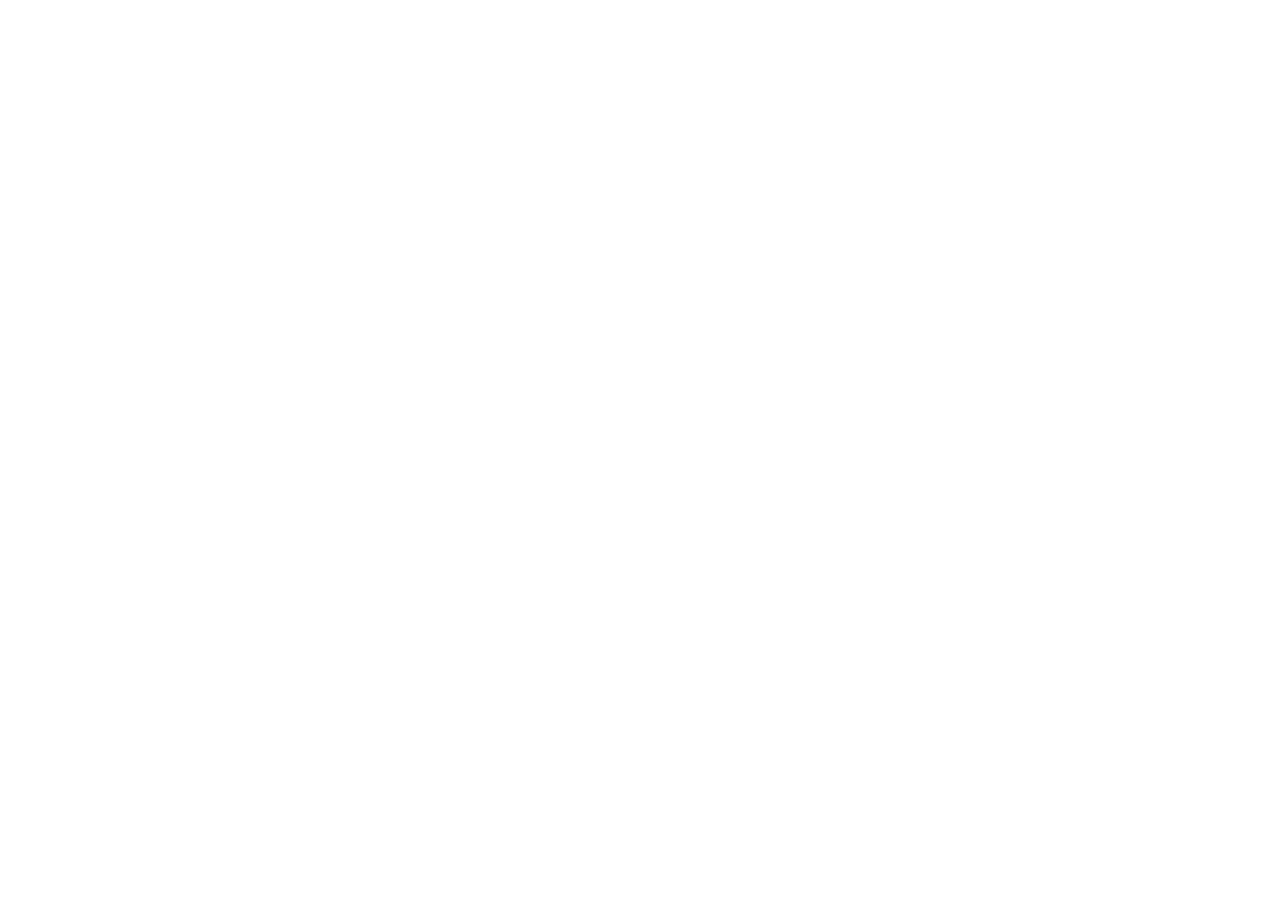
==== 03-lection1/01-button/index.html @ 86d99318 "Added task Кнопка" ====
<!DOCTYPE html>
<!-- Страница с кнопкой -->
<html lang="ru">
    <head>
        <link rel="stylesheet" href="../../assets/css/main.css">
        <link rel="stylesheet" href="./button.css">
    </head>
    <body>

    </body>
</html>
---- assets/css/main.css ----
@import '../fonts/fonts.css';

:root {
    --white: #ffffff;
    --black: #212429;
    --pink: #F784AD;
    --purple: #7048E8;
    --blue: #374FC7;
    --red: #F03D3E;
    --grey-1: #F8F9FA;
    --grey-2: #DDE2E5;
    --grey-3: #ACB5BD;
    --grey-4: #495057;

    --error: var(--red);
    --success: var(--blue);

    --primary: var(--blue);
    --secondary: var(--purple);
}

* {
    font-family: 'Roboto', sans-serif;
}
---- 03-lection1/01-button/button.css ----
/* Стилизация кнопки */
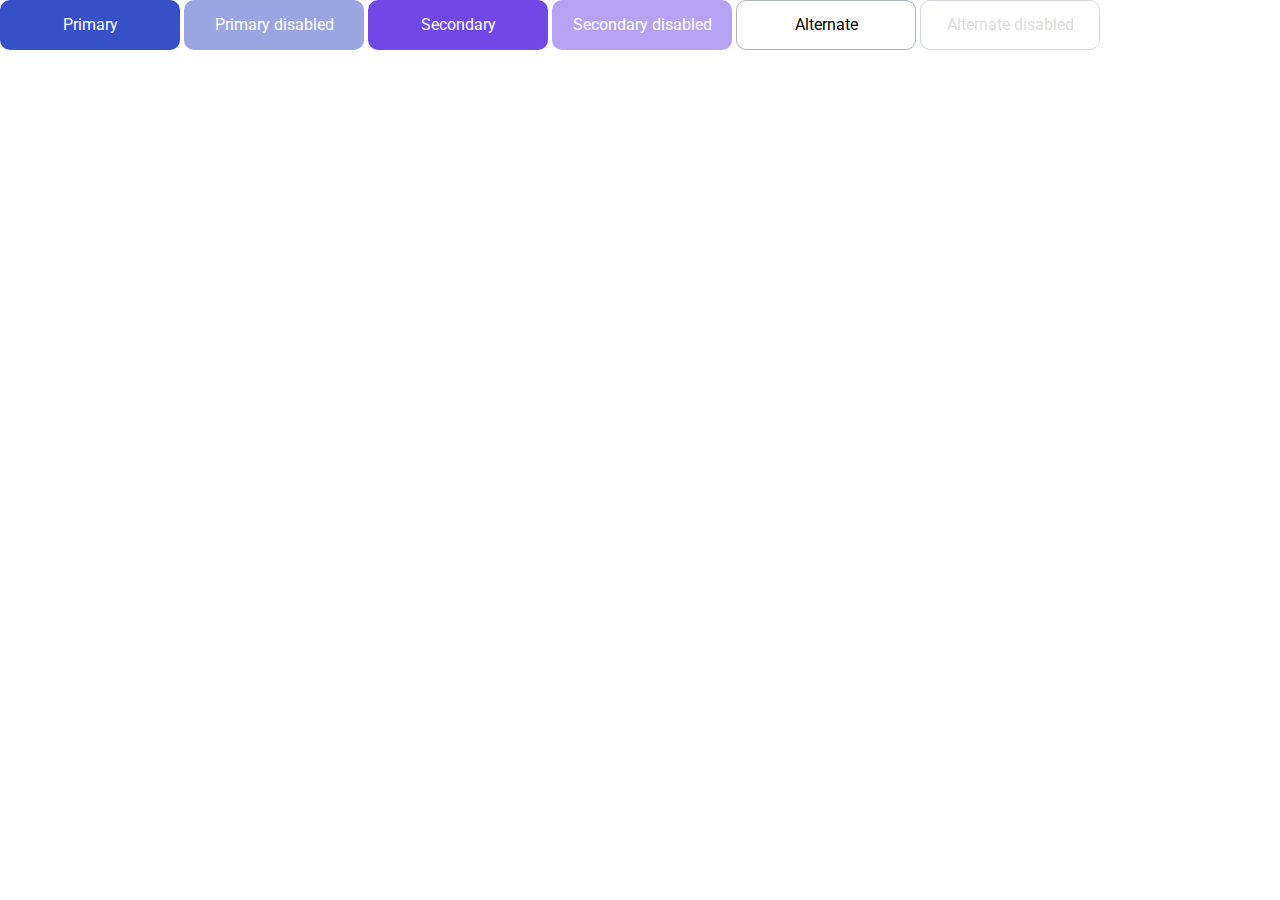
==== commit d95cfd53: "add solution for dz_1" ====
--- a/03-lection1/01-button/index.html
+++ b/03-lection1/01-button/index.html
@@ -6,6 +6,11 @@
         <link rel="stylesheet" href="./button.css">
     </head>
     <body>
-
+<button class="button button__primary">Primary</button>
+<button class="button button__primary button_disabled" disabled>Primary disabled</button>
+<button class="button button__secondary">Secondary</button>
+<button class="button button__secondary button_disabled" disabled>Secondary disabled</button>
+<button class="button">Alternate</button>
+<button class="button button_disabled" disabled>Alternate disabled</button>
     </body>
 </html>
--- a/assets/css/main.css
+++ b/assets/css/main.css
@@ -1,4 +1,10 @@
 @import '../fonts/fonts.css';
+@import '../../assets/css/normalize.css';
+@import '../../components/footer/footer.css';
+@import '../../components/header/header.css';
+@import '../../components/page/page.css';
+@import '../../components/preview/preview.css';
+@import '../../components/container/container.css';
 
 :root {
     --white: #ffffff;
--- a/03-lection1/01-button/button.css
+++ b/03-lection1/01-button/button.css
@@ -1 +1,49 @@
 /* Стилизация кнопки */
+@import '../../assets/css/main.css';
+@import '../../assets/fonts/fonts.css';
+
+.button {
+    background-color: white;
+    width: 180px;
+    height: 50px;
+    border-radius: 10px;
+    cursor: pointer;
+    border: 1px solid rgb(172, 181, 189);
+    transition: opacity 200ms ease-in-out, background 200ms ease-in-out;
+  
+
+}
+.button:hover {
+    border: 1px solid rgb(33, 36, 41);
+}
+
+.button__primary {
+    background-color: var(--primary);
+    border: none;
+    color: white;
+   
+}
+
+.button__secondary {
+    background-color: var(--secondary);
+    border: none;
+    color: white;
+}
+
+
+.button__primary:hover {
+    background-color: #2342C0;
+}
+
+.button__secondary:hover{
+ background-color: #5028C6;
+}
+
+
+
+.button_disabled,
+.button:disabled {
+    opacity: 0.5;
+    cursor: default;
+    pointer-events: none;
+}
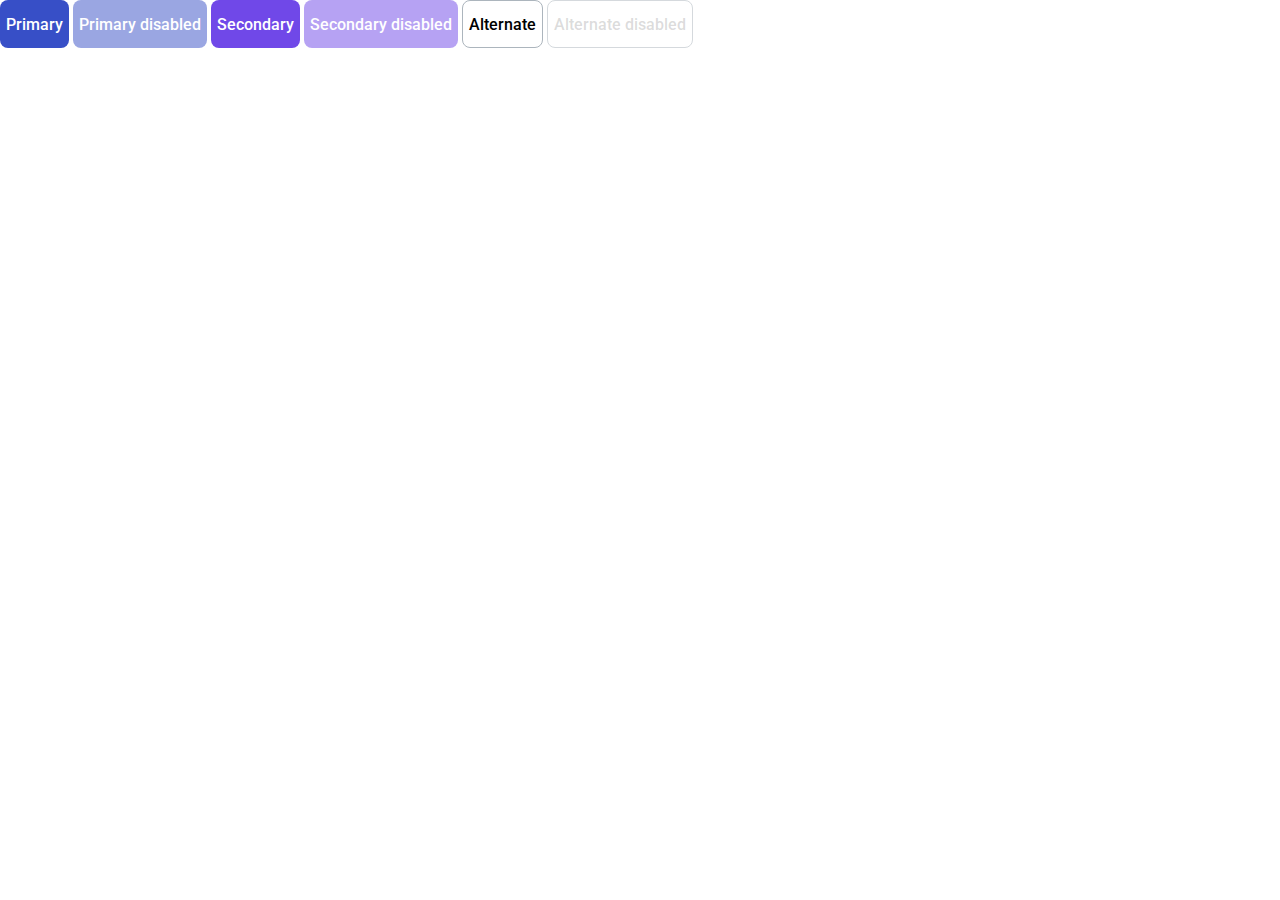
==== commit bc035161: "refactoring" ====
--- a/03-lection1/01-button/index.html
+++ b/03-lection1/01-button/index.html
@@ -6,11 +6,11 @@
         <link rel="stylesheet" href="./button.css">
     </head>
     <body>
-<button class="button button__primary">Primary</button>
-<button class="button button__primary button_disabled" disabled>Primary disabled</button>
-<button class="button button__secondary">Secondary</button>
-<button class="button button__secondary button_disabled" disabled>Secondary disabled</button>
+<button class="button button_primary">Primary</button>
+<button class="button button_primary " disabled>Primary disabled</button>
+<button class="button button_secondary">Secondary</button>
+<button class="button button_secondary " disabled>Secondary disabled</button>
 <button class="button">Alternate</button>
-<button class="button button_disabled" disabled>Alternate disabled</button>
+<button class="button " disabled>Alternate disabled</button>
     </body>
 </html>
--- a/03-lection1/01-button/button.css
+++ b/03-lection1/01-button/button.css
@@ -1,49 +1,42 @@
 /* Стилизация кнопки */
-@import '../../assets/css/main.css';
-@import '../../assets/fonts/fonts.css';
 
 .button {
     background-color: white;
-    width: 180px;
-    height: 50px;
-    border-radius: 10px;
+    height: 48px;
+    border-radius: 8px;
     cursor: pointer;
     border: 1px solid rgb(172, 181, 189);
     transition: opacity 200ms ease-in-out, background 200ms ease-in-out;
+    text-align: center;
+    font-family: Roboto;
+    font-size: 16px;
+    font-style: normal;
+    font-weight: 500;
+    line-height: normal; 
   
 
 }
-.button:hover {
-    border: 1px solid rgb(33, 36, 41);
-}
 
-.button__primary {
+.button_primary {
     background-color: var(--primary);
     border: none;
     color: white;
-   
 }
 
-.button__secondary {
+.button_secondary {
     background-color: var(--secondary);
     border: none;
     color: white;
 }
 
 
-.button__primary:hover {
-    background-color: #2342C0;
+.button:not(.button:disabled):hover {
+    color: var(--black);
+    border: 1px solid var(--black);
 }
 
-.button__secondary:hover{
- background-color: #5028C6;
+.button:disabled {
+    opacity: 0.5;
+    pointer-events: none;
 }
 
-
-
-.button_disabled,
-.button:disabled {
-    opacity: 0.5;
-    cursor: default;
-    pointer-events: none;
-}
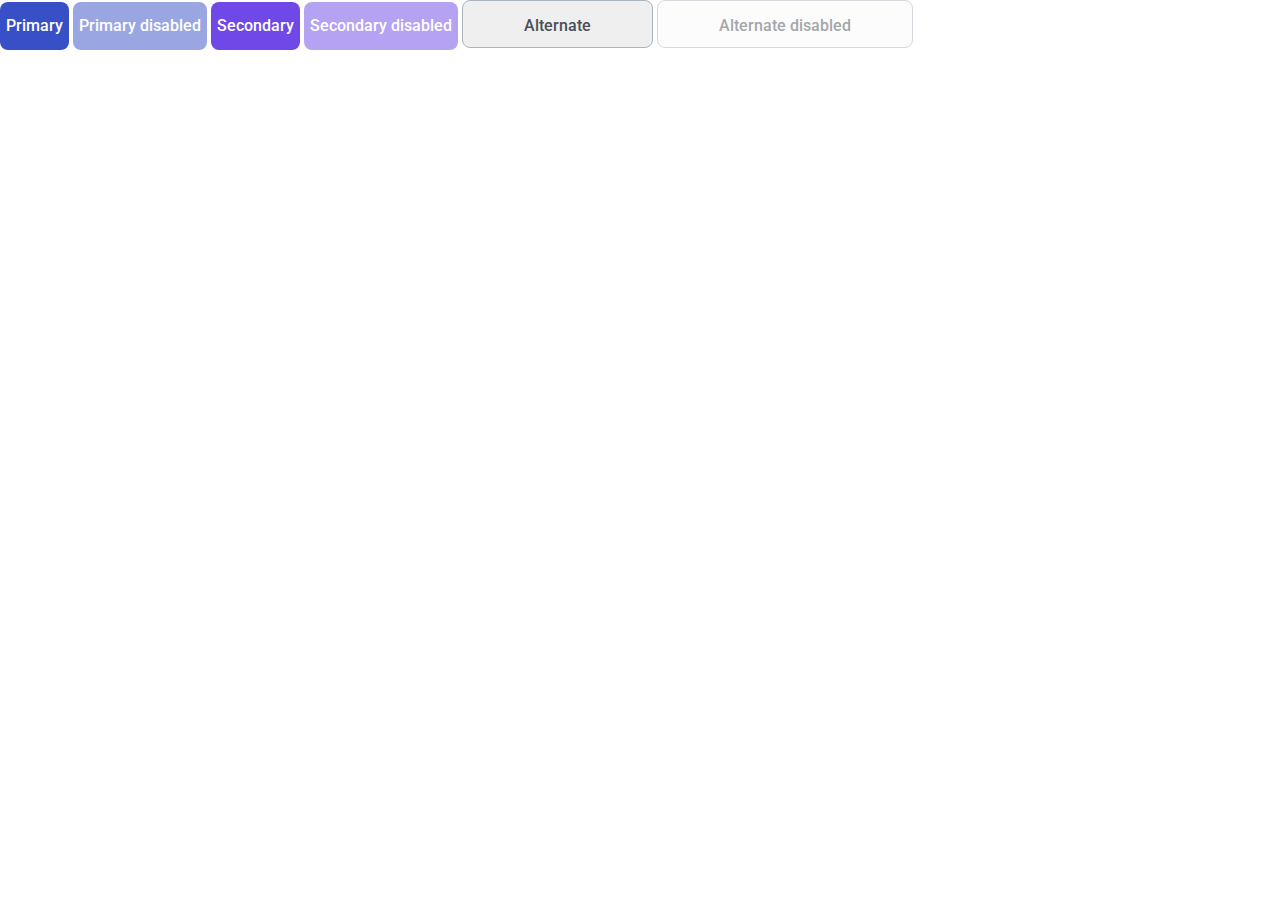
==== commit f5da8e24: "refactoring" ====
--- a/03-lection1/01-button/index.html
+++ b/03-lection1/01-button/index.html
@@ -10,7 +10,7 @@
 <button class="button button_primary " disabled>Primary disabled</button>
 <button class="button button_secondary">Secondary</button>
 <button class="button button_secondary " disabled>Secondary disabled</button>
-<button class="button">Alternate</button>
-<button class="button " disabled>Alternate disabled</button>
+<button class="button button_alternate">Alternate</button>
+<button class="button button_alternate " disabled>Alternate disabled</button>
     </body>
 </html>
--- a/03-lection1/01-button/button.css
+++ b/03-lection1/01-button/button.css
@@ -1,7 +1,7 @@
 /* Стилизация кнопки */
 
 .button {
-    background-color: white;
+    
     height: 48px;
     border-radius: 8px;
     cursor: pointer;
@@ -40,3 +40,8 @@
     pointer-events: none;
 }
 
+.button_alternate {
+    color: var(--grey-4);
+    border: 1px solid var(--grey-3);
+    padding: 15px 61px 14px;
+}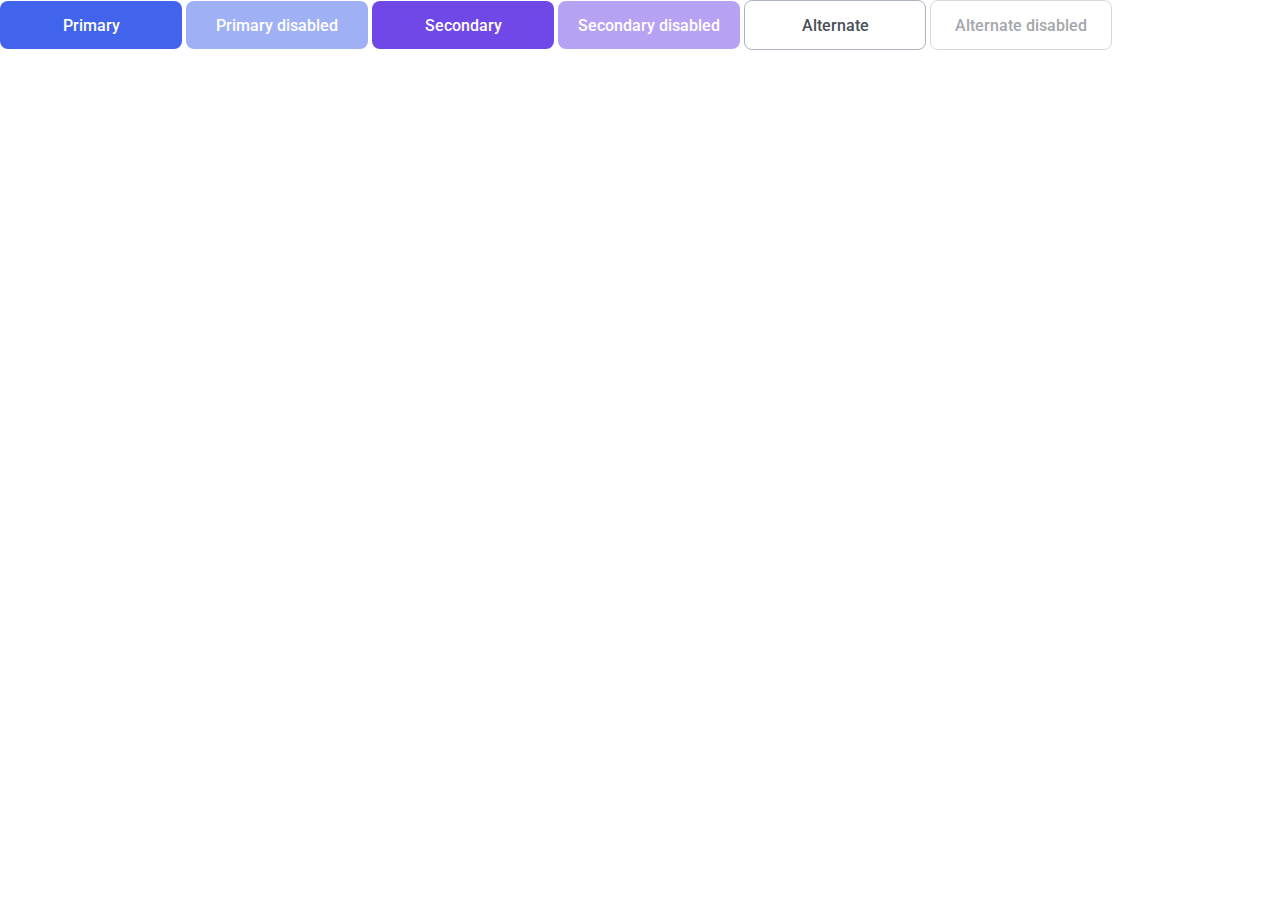
==== commit 409c28dd: "Added teacher solution for task: Кнопка" ====
--- a/03-lection1/01-button/index.html
+++ b/03-lection1/01-button/index.html
@@ -6,11 +6,23 @@
         <link rel="stylesheet" href="./button.css">
     </head>
     <body>
-<button class="button button_primary">Primary</button>
-<button class="button button_primary " disabled>Primary disabled</button>
-<button class="button button_secondary">Secondary</button>
-<button class="button button_secondary " disabled>Secondary disabled</button>
-<button class="button button_alternate">Alternate</button>
-<button class="button button_alternate " disabled>Alternate disabled</button>
+        <button class="button button_primary">
+            Primary
+        </button>
+        <button class="button button_primary" disabled>
+            Primary disabled
+        </button>
+        <button class="button button_secondary">
+            Secondary
+        </button>
+        <button class="button button_secondary" disabled>
+            Secondary disabled
+        </button>
+        <button class="button button_alternate">
+            Alternate
+        </button>
+        <button class="button button_alternate" disabled>
+            Alternate disabled
+        </button>
     </body>
 </html>
--- a/03-lection1/01-button/button.css
+++ b/03-lection1/01-button/button.css
@@ -1,47 +1,68 @@
 /* Стилизация кнопки */
 
 .button {
-    
-    height: 48px;
+    border: none;
+    outline: none;
+
+    display: inline-block;
     border-radius: 8px;
+    padding: 15px 20px 14px;
+    text-align: center;
+    font-size: 16px;
+    line-height: 19px;
+    font-weight: 500;
     cursor: pointer;
-    border: 1px solid rgb(172, 181, 189);
-    transition: opacity 200ms ease-in-out, background 200ms ease-in-out;
-    text-align: center;
-    font-family: Roboto;
-    font-size: 16px;
-    font-style: normal;
-    font-weight: 500;
-    line-height: normal; 
-  
-
-}
-
-.button_primary {
-    background-color: var(--primary);
-    border: none;
-    color: white;
-}
-
-.button_secondary {
-    background-color: var(--secondary);
-    border: none;
-    color: white;
-}
-
-
-.button:not(.button:disabled):hover {
-    color: var(--black);
-    border: 1px solid var(--black);
+    min-width: 182px;
 }
 
 .button:disabled {
     opacity: 0.5;
-    pointer-events: none;
+    cursor: default;
 }
 
+/* Primary */
+
+.button_primary {
+    background: #4263EB;
+    color: #FFFFFF;
+
+    transition: opacity 200ms ease-in-out, background 200ms ease-in-out;
+}
+
+.button_primary:hover {
+    background: #2342C0;
+}
+
+/* Возвращаем цвет на такой же, какой был у primary */
+.button_primary:hover:disabled {
+    background: #4263EB;
+}
+
+/* Secondary */
+
+.button_secondary {
+    background: #7048E8;
+    color: #FFFFFF;
+
+    transition: opacity 200ms ease-in-out, background 200ms ease-in-out;
+}
+
+/* Альтернатива возвращению цвета */
+.button_secondary:hover:not(:disabled) {
+    background: #5028C6;
+}
+
+/* Alternate */
+
 .button_alternate {
-    color: var(--grey-4);
-    border: 1px solid var(--grey-3);
-    padding: 15px 61px 14px;
-}+    border: 1px solid #ACB5BD;
+    background: transparent;
+    color: #495057;
+
+    transition: border-color 0.2s ease-in-out;
+}
+
+/* Альтернатива возвращению цвета */
+.button_alternate:hover:not(:disabled) {
+    border-color: #212429;
+}
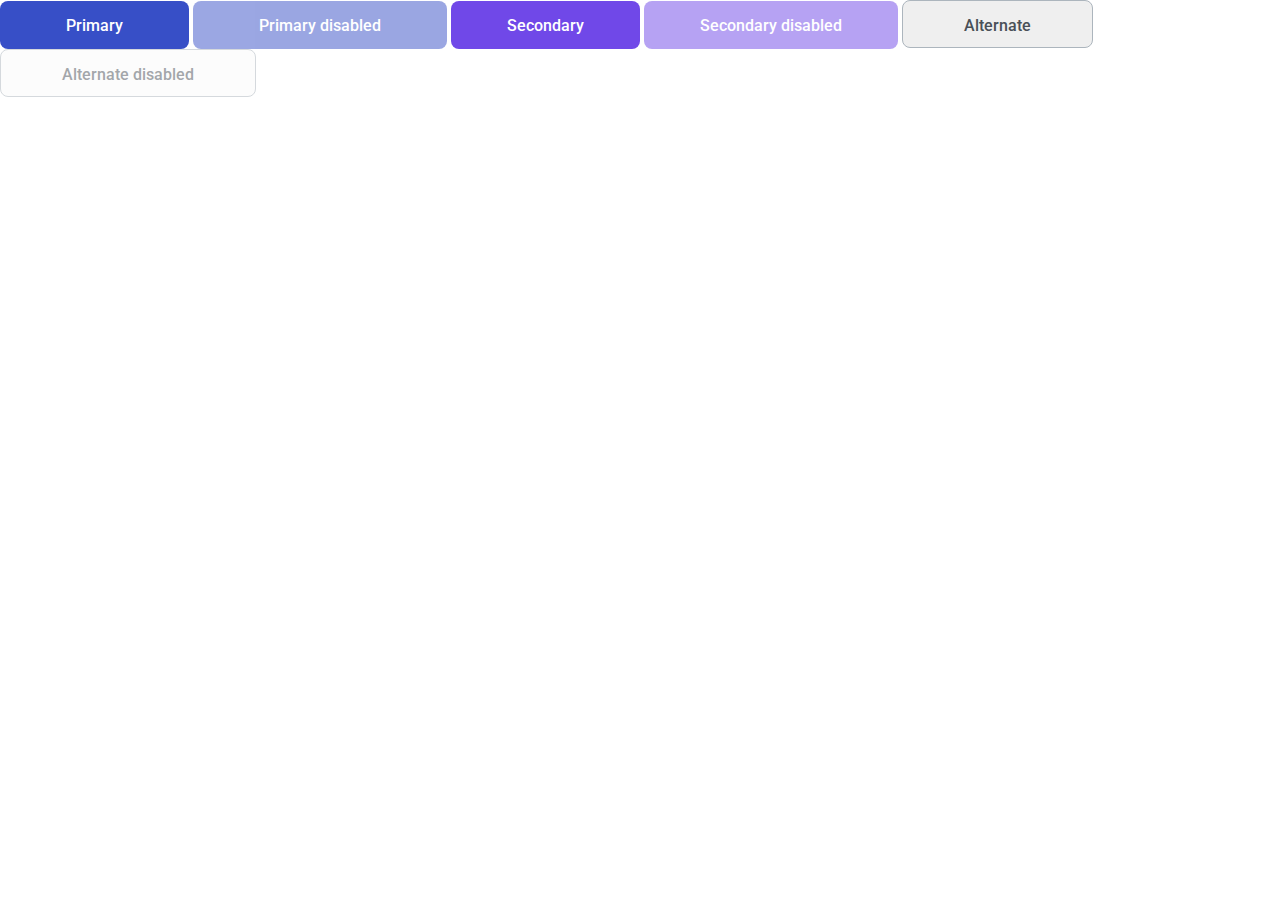
==== commit 6b5bc614: "Merge pull request #3 from Darod103/dz_1" ====
--- a/03-lection1/01-button/index.html
+++ b/03-lection1/01-button/index.html
@@ -6,23 +6,11 @@
         <link rel="stylesheet" href="./button.css">
     </head>
     <body>
-        <button class="button button_primary">
-            Primary
-        </button>
-        <button class="button button_primary" disabled>
-            Primary disabled
-        </button>
-        <button class="button button_secondary">
-            Secondary
-        </button>
-        <button class="button button_secondary" disabled>
-            Secondary disabled
-        </button>
-        <button class="button button_alternate">
-            Alternate
-        </button>
-        <button class="button button_alternate" disabled>
-            Alternate disabled
-        </button>
+<button class="button button_primary">Primary</button>
+<button class="button button_primary " disabled>Primary disabled</button>
+<button class="button button_secondary">Secondary</button>
+<button class="button button_secondary " disabled>Secondary disabled</button>
+<button class="button button_alternate">Alternate</button>
+<button class="button button_alternate " disabled>Alternate disabled</button>
     </body>
 </html>
--- a/03-lection1/01-button/button.css
+++ b/03-lection1/01-button/button.css
@@ -1,68 +1,49 @@
 /* Стилизация кнопки */
 
 .button {
+    
+    height: 48px;
+    border-radius: 8px;
+    cursor: pointer;
+    border: 1px solid rgb(172, 181, 189);
+    transition: opacity 200ms ease-in-out, background 200ms ease-in-out;
+    text-align: center;
+    font-family: Roboto;
+    font-size: 16px;
+    font-style: normal;
+    font-weight: 500;
+    line-height: normal;
+    padding: 15px 66px 14px;
+  
+
+}
+
+.button_primary {
+    background-color: var(--primary);
     border: none;
-    outline: none;
+    color: white;
+}
 
-    display: inline-block;
-    border-radius: 8px;
-    padding: 15px 20px 14px;
-    text-align: center;
-    font-size: 16px;
-    line-height: 19px;
-    font-weight: 500;
-    cursor: pointer;
-    min-width: 182px;
+.button_secondary {
+    background-color: var(--secondary);
+    border: none;
+    color: white;
+    padding: 15px 56px 14px;
+}
+
+
+.button:not(.button:disabled):hover {
+    color: var(--black);
+    border: 1px solid var(--black);
 }
 
 .button:disabled {
     opacity: 0.5;
-    cursor: default;
+    pointer-events: none;
 }
 
-/* Primary */
-
-.button_primary {
-    background: #4263EB;
-    color: #FFFFFF;
-
-    transition: opacity 200ms ease-in-out, background 200ms ease-in-out;
-}
-
-.button_primary:hover {
-    background: #2342C0;
-}
-
-/* Возвращаем цвет на такой же, какой был у primary */
-.button_primary:hover:disabled {
-    background: #4263EB;
-}
-
-/* Secondary */
-
-.button_secondary {
-    background: #7048E8;
-    color: #FFFFFF;
-
-    transition: opacity 200ms ease-in-out, background 200ms ease-in-out;
-}
-
-/* Альтернатива возвращению цвета */
-.button_secondary:hover:not(:disabled) {
-    background: #5028C6;
-}
-
-/* Alternate */
-
 .button_alternate {
-    border: 1px solid #ACB5BD;
-    background: transparent;
-    color: #495057;
-
-    transition: border-color 0.2s ease-in-out;
-}
-
-/* Альтернатива возвращению цвета */
-.button_alternate:hover:not(:disabled) {
-    border-color: #212429;
-}
+    color: var(--grey-4);
+    border: 1px solid var(--grey-3);
+    padding: 15px 61px 14px;
+}